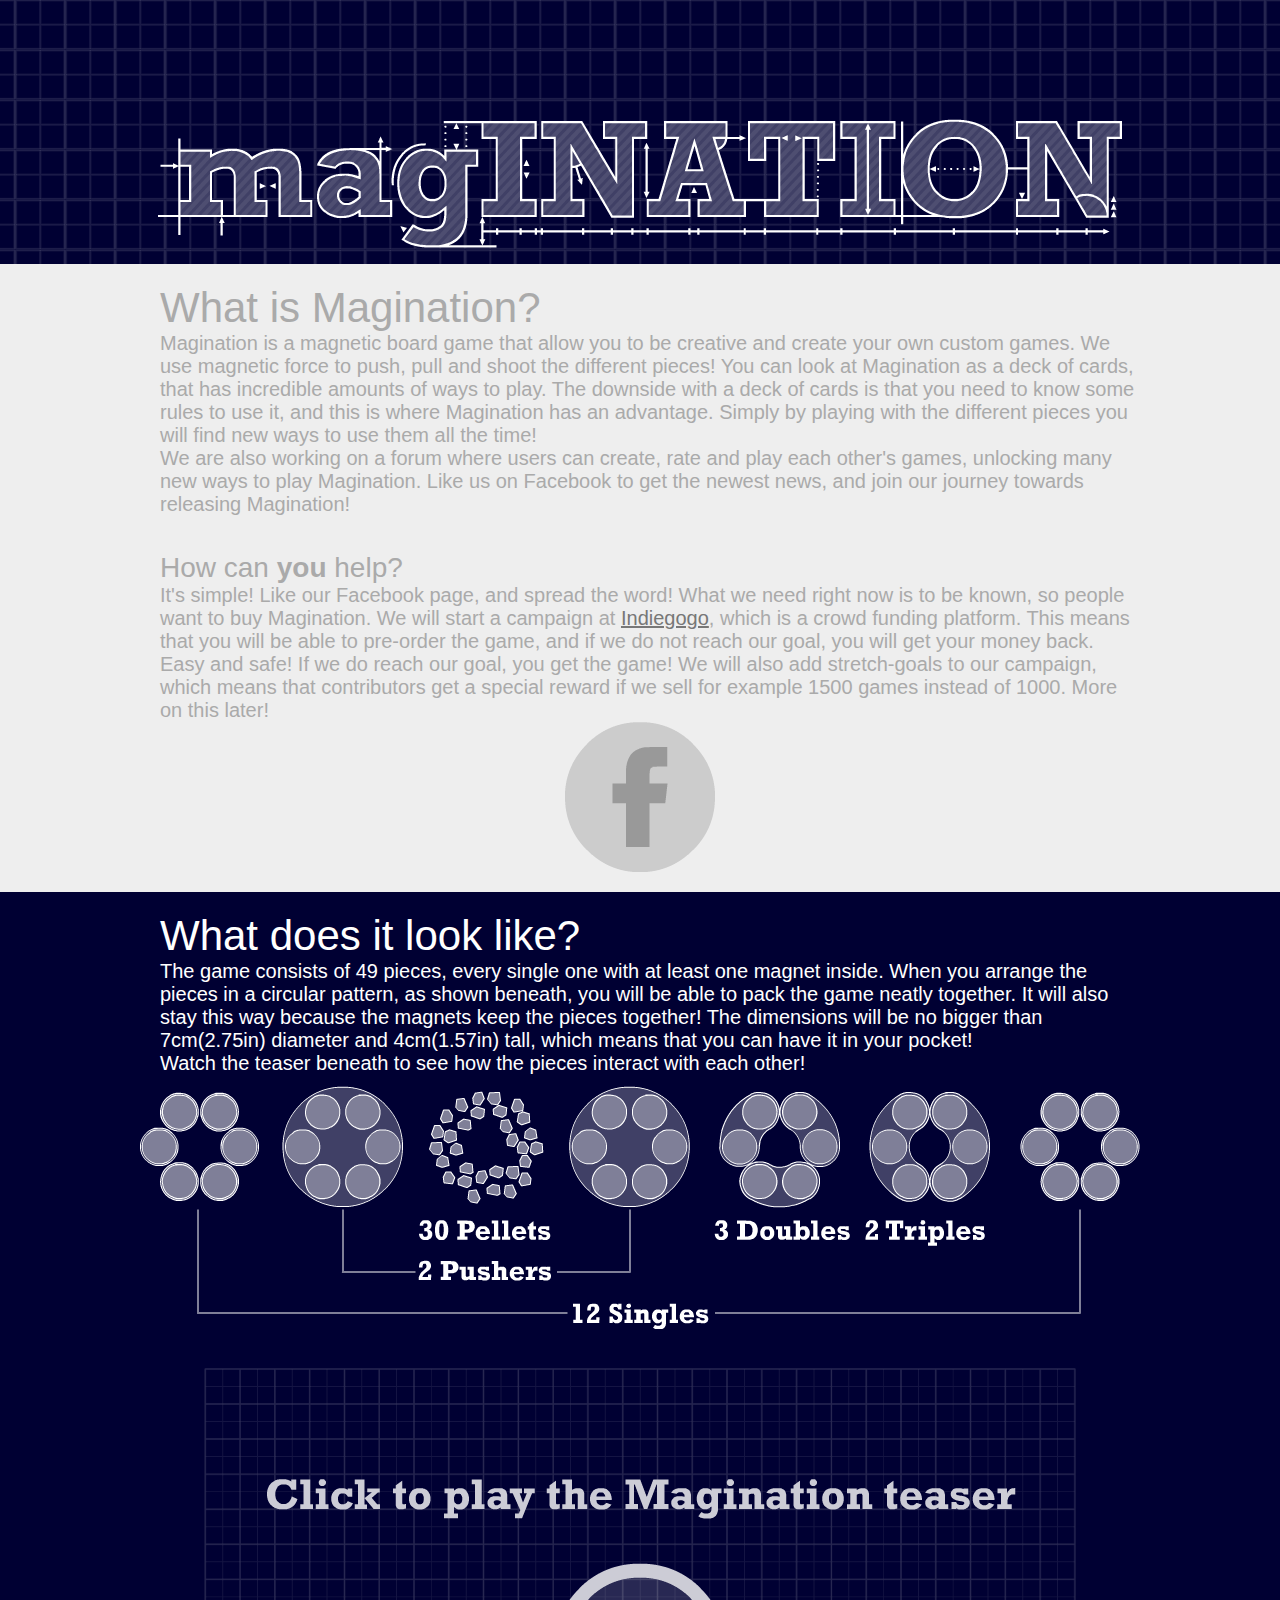
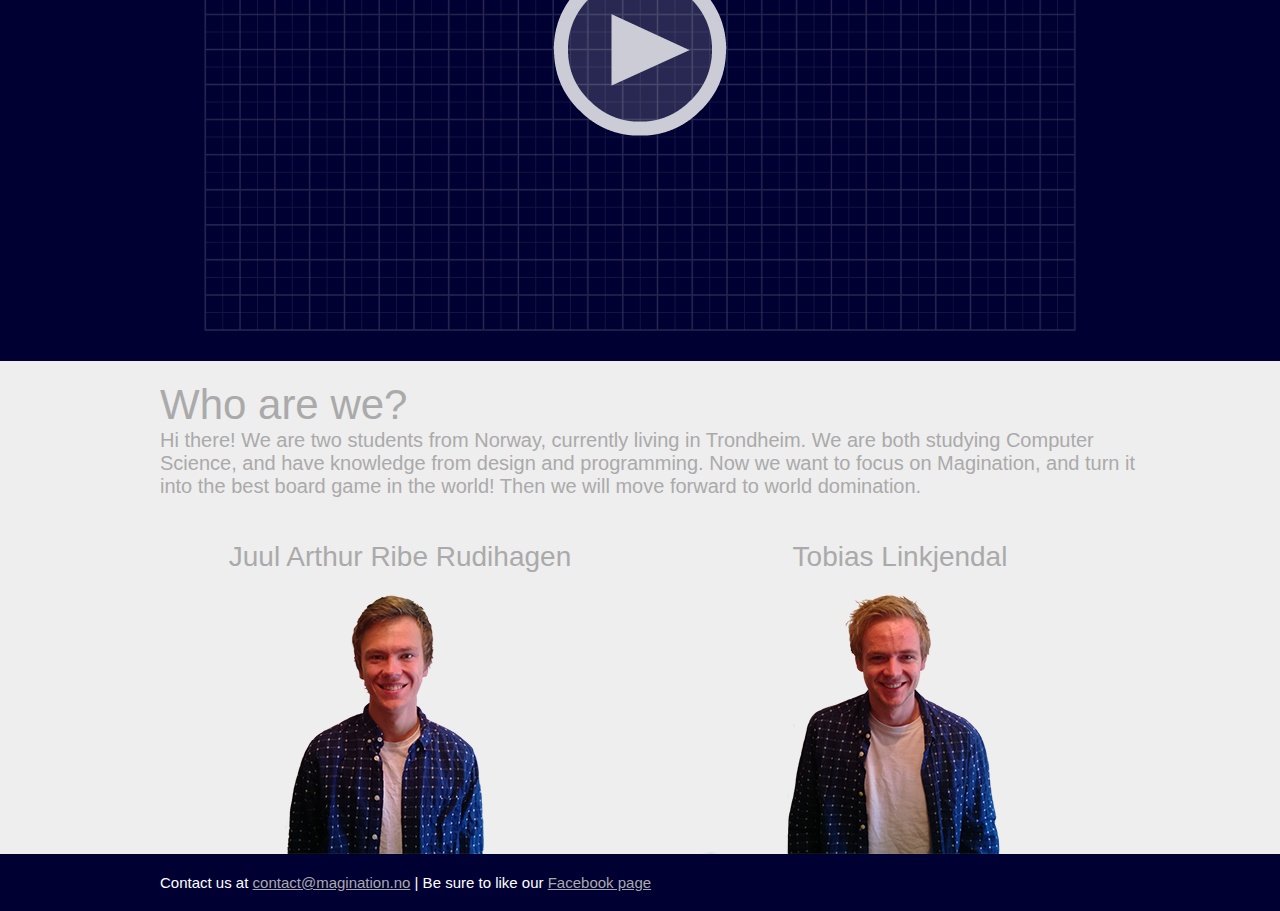
==== index.html @ 5c234058 "Fix scripts location" ====
<!DOCTYPE html>
<html lang="en">
  <head>
    <meta charset="utf-8">
	<meta name="viewport" content="width=device-width, initial-scale=1.0">
    <meta name="dcterms.created" content="Mon, 09 Sep 2013 21:23:43 GMT">
    <meta name="description" content="">
    <meta name="keywords" content="">

    <!--SHORT INFO-->
    <title>Magination</title>
    <link rel="shortcut icon" href="img/favicon.ico" />
	
	<link rel="stylesheet" href="css/simple-design.css" />
    
	<!--[if lt IE 9]>
	<script src="http://css3-mediaqueries-js.googlecode.com/svn/trunk/css3-mediaqueries.js"></script>
	<![endif]-->
	
    <!--[if IE]>
    <script src="http://html5shim.googlecode.com/svn/trunk/html5.js"></script>
    <![endif]-->
  </head>
  <body>
    
	<!--HERE THE PAGE STARTS-->
	<!-- -->
	<!--LOGO STUFFIES-->
    <div class="grid-pattern dark">
		 <div class="container logo-container">
		 	  <img class="magination-logo" src="img/logo.png">
		 </div>  
    </div>
	
	<!--SHORT INFO-->
    <div class="light">
		 <div class="container info-container">
		 	  <div class="header-text light-text">What is Magination?</div>
			  <div class="bread-text light-text">Magination is a magnetic board game that allow you to be creative and create your own custom games. We use magnetic force to push, pull and shoot the different pieces! You can look at Magination as a deck of cards, that has incredible amounts of ways to play. The downside with a deck of cards is that you need to know some rules to use it, and this is where Magination has an advantage. Simply by playing with the different pieces you will find new ways to use them all the time! </br>We are also working on a forum where users can create, rate and play each other's games, unlocking many new ways to play Magination. Like us on Facebook to get the newest news, and join our journey towards releasing Magination!</div>
			  </br></br>
			  <div class="medium-text light-text">How can <b>you</b> help?</div>
			  <div class="bread-text light-text">
			  		It's simple! Like our Facebook page, and spread the word! What we need right now is to be known, so people want to buy Magination. We will start a campaign at <a href="http://www.indiegogo.com/" target="_blank">Indiegogo</a>, which is a crowd funding platform. This means that you will be able to pre-order the game, and if we do not reach our goal, you will get your money back. Easy and safe! If we do reach our goal, you get the game! We will also add stretch-goals to our campaign, which means that contributors get a special reward if we sell for example 1500 games instead of 1000. More on this later!
			  </div>
			  <a class="facebook-icon" href="https://www.facebook.com/maginationgame" target="_blank"></a>
		 </div>  
    </div>

    <!--THE DESIGN-->
    <div class="dark">
		 <div class="container info-container">
		 	  <div class="header-text dark-text">What does it look like?</div>
		 	  <div class="bread-text dark-text">The game consists of 49 pieces, every single one with at least one magnet inside. When you arrange the pieces in a circular pattern, as shown beneath, you will be able to pack the game neatly together. It will also stay this way because the magnets keep the pieces together! The dimensions will be no bigger than 7cm(2.75in) diameter and 4cm(1.57in) tall, which means that you can have it in your pocket! </br>Watch the teaser beneath to see how the pieces interact with each other!</div>
		 	  <img class="magination-design" src="img/magination-design.png">

		 	  	<div class="videoWrapper">

			 	  	<img class="magination-design video-overlay" src="img/video-overlay.png" 
			 	  	onclick="thevid=document.getElementById('thevideo');
					thevid.style.display='block'; 
					this.style.display='none'; 
					document.getElementById('iframe').src = document.getElementById('iframe').src.replace('autoplay=0','autoplay=1');">
					</img>

					<div id="thevideo" style="display: none;">
						<iframe id="iframe" class="youtube-teaser" src="http://www.youtube.com/embed/p1jx0J6_ETY?rel=0&vq=hd720&color=white&autoplay=0&wmode=transparent&theme=light&showinfo=0" frameborder="0" allowscriptaccess="always" allowfullscreen="true">
						</iframe>
					</div>
				</div>
		 </div>  
    </div>

    <!--ABOUT US-->
    <div class="light">
		 <div class="container info-container">
		 	  <div class="header-text light-text">Who are we?</div>
			  <div class="bread-text light-text">Hi there! We are two students from Norway, currently living in Trondheim. We are both studying Computer Science, and have knowledge from design and programming. Now we want to focus on Magination, and turn it into the best board game in the world! Then we will move forward to world domination.</div>
			  <div class="about-us-name-container">
				  <div class="about-us-name" >
				  	<div class="medium-text light-text">Juul Arthur Ribe Rudihagen</div>
				  </div>
				  <div style="left: 50%;" class="about-us-name" >
				  	<div  class="medium-text light-text">Tobias Linkjendal</div>
				  </div>
			  </div>

			  <div class="about-us-picture-container" >
			  	<img class="about-us-picture" src="img/juul-arthur.png">
			  </div>
			  <div class="about-us-picture-container" >
			  	<img class="about-us-picture" src="img/tobias.png">
			  </div>
		 </div>  
    </div>
	
	<!--BOTTOM-->
    <div class="dark">
		 <div class="container info-container">
				  	<div class="small-text dark-text">
		 	  			Contact us at <a style="color: #aaa" href="maito:contact@magination.no" >contact@magination.no</a>  |  Be sure to like our <a style="color: #aaa" href="https://www.facebook.com/maginationgame" target="_blank">Facebook page</a> 
		 	  		</div>				  	
				 

		 </div>  
    </div>
	  <script>
  (function(i,s,o,g,r,a,m){i['GoogleAnalyticsObject']=r;i[r]=i[r]||function(){
  (i[r].q=i[r].q||[]).push(arguments)},i[r].l=1*new Date();a=s.createElement(o),
  m=s.getElementsByTagName(o)[0];a.async=1;a.src=g;m.parentNode.insertBefore(a,m)
  })(window,document,'script','//www.google-analytics.com/analytics.js','ga');

  ga('create', 'UA-17746625-4', 'magination.no');
  ga('send', 'pageview');

</script>
  </body>
</html>
---- css/simple-design.css ----
/* Default CSS */

body 
{
 margin: 0px;
 background-color: #000033;
 font-family: "Rockwell", Helvetica;
}

a
{
  color: #777; 
}
.dark
{
 width: 100%;
 background-color: #000033;
 overflow: hidden;
}

.light
{
 width: 100%;
 background-color: #eee;
 overflow: hidden;
}

.grid-pattern
{
   background-image:url('../img/grid.png');
   background-repeat:repeat;
   background-position:top center;
   background-size: 50px auto;
}

.container
{
 width: 1000px;
 margin-left: auto;
 margin-right: auto;
}

.logo-container
{
  height: auto;
}

.magination-logo
{
  width: 1000px;
  height: 250px;
  padding-bottom: 10px;
}

.info-container
{
 padding-bottom: 20px;
 padding-top: 20px;
}

.header-text
{
 font-size: 42px;
 margin-left: 20px;
}

.medium-text
{
 font-size: 28px;
 margin-left: 20px;
}

.bread-text
{
 font-size: 20px;
 margin-left: 20px;
}

.small-text
{
 font-size: 15px;
 margin-left: 20px;
}

.light-text
{
 color: #aaa; 
}

.dark-text
{
 color: #fff; 
}

.magination-design
{
  width: 100%;
  height: auto;
  margin-top: 10px;
}

.youtube-teaser
{
  position: absolute;
  top: 0;
  left: 0;
  width: 100%;
  height: 100%;
}

.video-overlay
{
  opacity: 0.8;
  cursor: pointer;
}

.video-overlay:hover
{
  opacity: 1;
}

.videoWrapper {
  position: relative;
  padding-bottom: 56.25%; /* 16:9 */
  padding-top: 25px;
  height: 0;
  margin-bottom: 20px;
}

.facebook-icon
{

  z-index: 1337;
  width: 150px;
  height: 150px;
  position: relative;
  margin-left: auto;
  margin-right: auto;
  display: block;
  background: url(../img/facebook-icon.png) no-repeat;
  overflow: hidden;
  background-position:0px 0px;
  cursor: pointer;
}

.facebook-icon:hover{background-position:-150px 0px}

.about-us-picture-container
{
  width: 50%;
  position: relative;
  padding-bottom: 28.12%; /* 16:9 */
  height: 0;
  float: left;
}

.about-us-picture
{
  position: absolute;
  top: 0;
  left: 0;
  width: 100%;
  height: 100%;
}

.about-us-name-container
{
  width: 100%;
  height: 75px;
  position: relative;

}

.about-us-name
{
  width: 50%;
  position: absolute;
  text-align: center;
  bottom: 0px;
  float: left;
}

.bottom-info
{
  width: 100%;
  margin-top: 10px;
  position: relative;

}



.rectangle
{
 height: 100px;
 font-family: "Rockwell", Helvetica;
 font-size: 20px;
 background-color: #4d4d70;
 color: #fff;
 margin: 0.5%;
 padding: 0.5%;
 float: left;
 position: static;
 border-radius: 4px;
}

.rectangle:hover
{
 background-color: #5a5a7b;
}

.mobile-hide
{
/*HIDES WHEN WIDTH = MOBILE*/
}

.inside-rect
{
 position: static;
 width: 100%;
 height: 100%;
 background-color: #fff;
}

@media screen and (max-width:1000px)
{
  .container
  {
    width: 100%;
  }
  
  .grid-pattern
  {
   background-size: 5% auto;
  }

  .magination-logo
  {
    width: 100%;
    height: auto;
  }

  .header-text .bread-text .medium-text
  {
    margin-left: 2%;
  }
}

@media screen and (max-width:480px)
{
  .mobile-hide
  {
   display:none;
  }
  
  .grid-pattern
  {
   background-size: 24px auto;
  }
  
  .header-text
  {
   font-size: 30px;
  }

  .medium-text
  {
   font-size: 20px;
  }

  .bread-text
  {
   font-size: 15px;
  }

  .small-text
  {
   font-size: 12px;
  }

  .magination-logo
  {
    width: 450px;
  }

  .magination-design
  {
    width: 450px;
  }
}
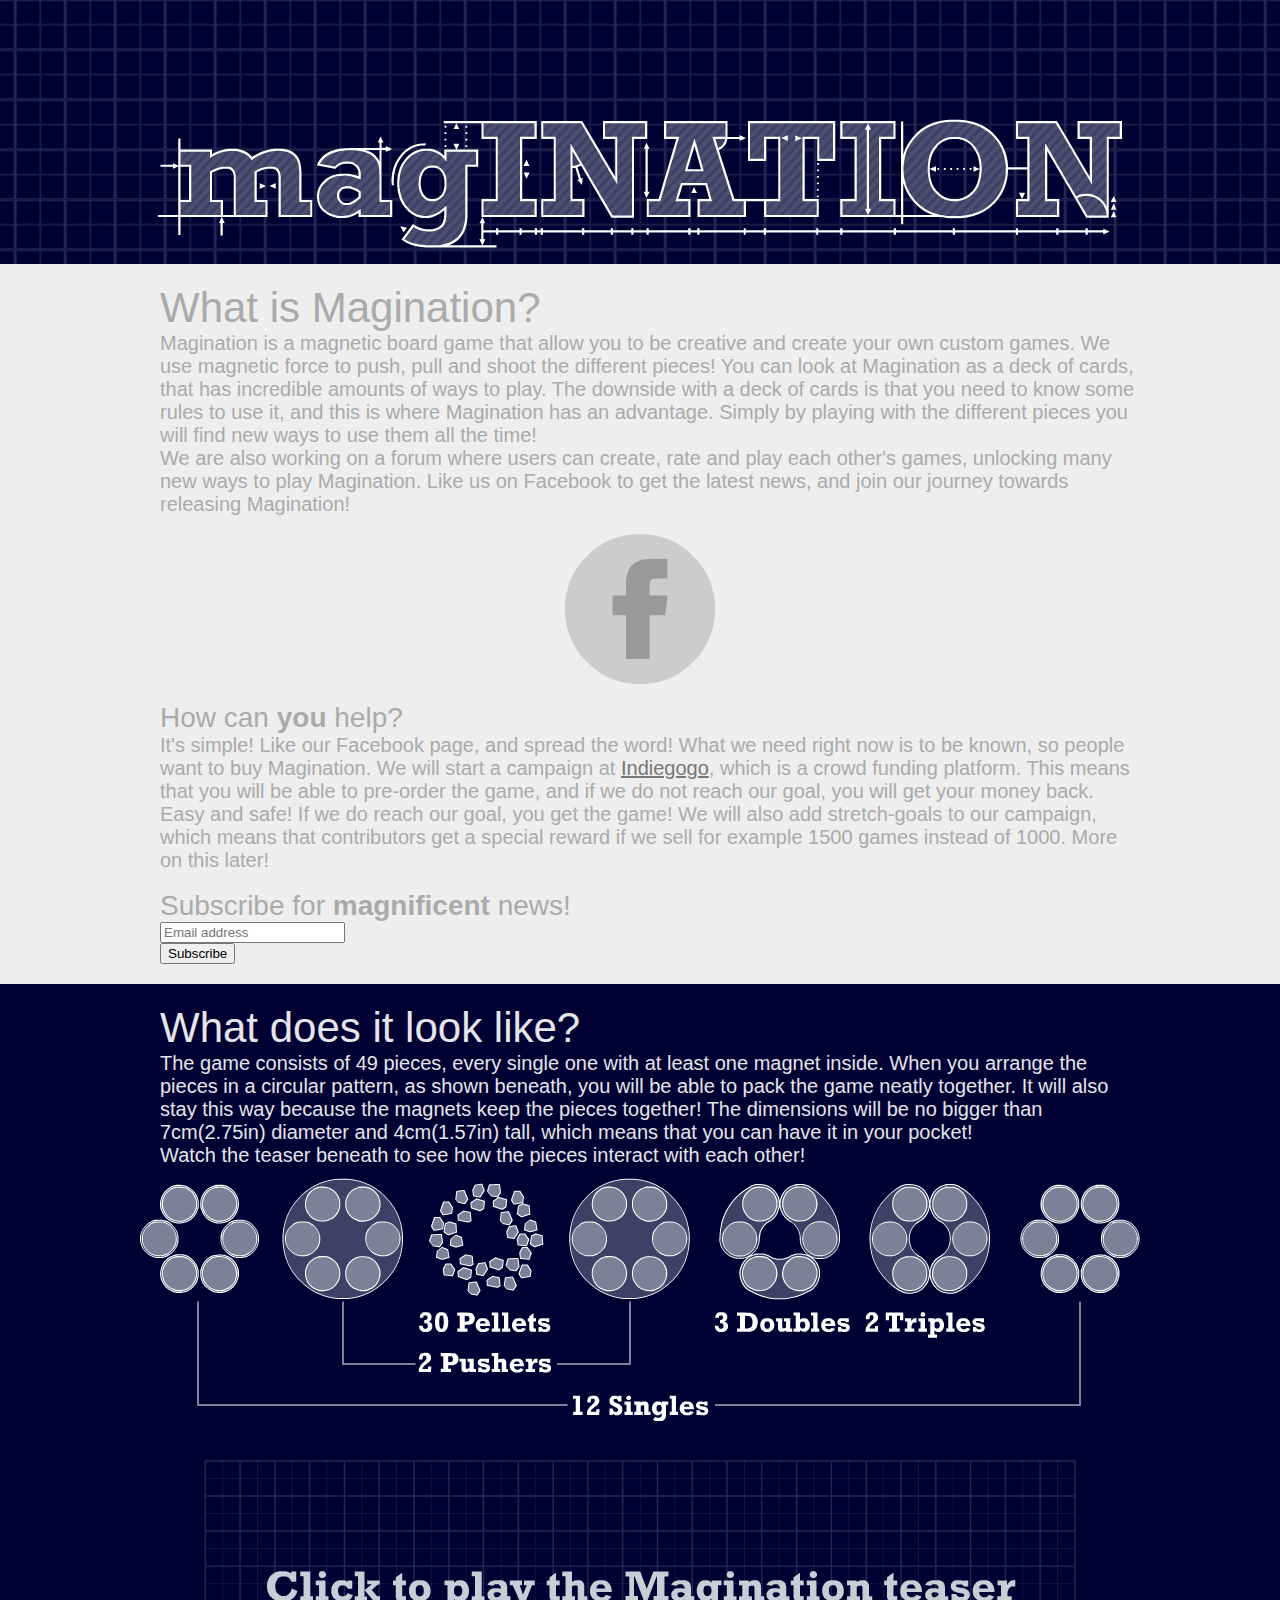
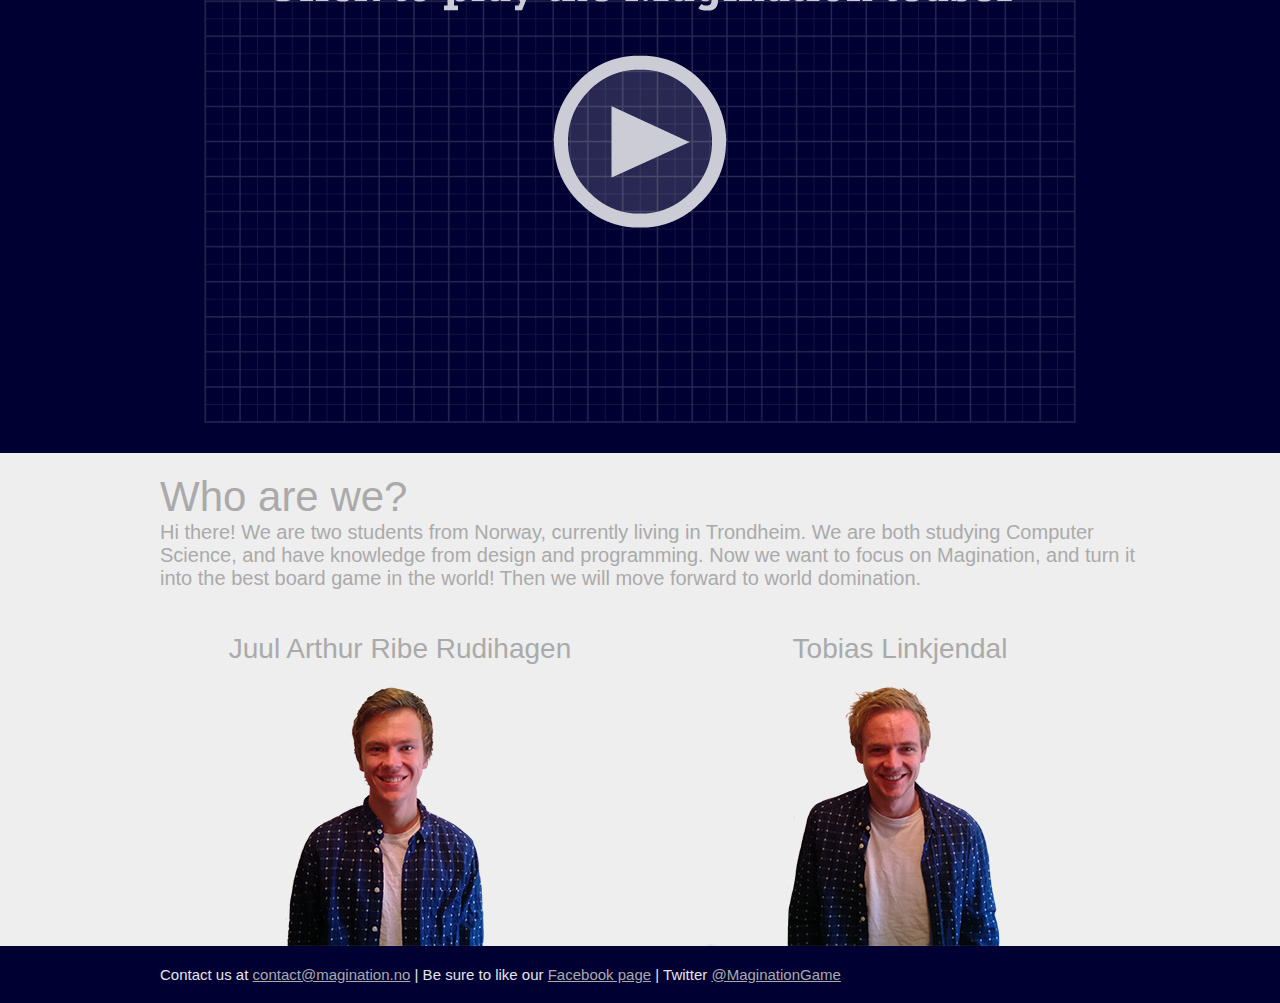
==== commit 3acae97c: "Made subscribe" ====
--- a/index.html
+++ b/index.html
@@ -2,7 +2,6 @@
 <html lang="en">
   <head>
     <meta charset="utf-8">
-	<meta name="viewport" content="width=device-width, initial-scale=1.0">
     <meta name="dcterms.created" content="Mon, 09 Sep 2013 21:23:43 GMT">
     <meta name="description" content="">
     <meta name="keywords" content="">
@@ -12,6 +11,7 @@
     <link rel="shortcut icon" href="img/favicon.ico" />
 	
 	<link rel="stylesheet" href="css/simple-design.css" />
+	<!--<link href="//cdn-images.mailchimp.com/embedcode/slim-081711.css" rel="stylesheet" type="text/css">-->
     
 	<!--[if lt IE 9]>
 	<script src="http://css3-mediaqueries-js.googlecode.com/svn/trunk/css3-mediaqueries.js"></script>
@@ -36,13 +36,26 @@
     <div class="light">
 		 <div class="container info-container">
 		 	  <div class="header-text light-text">What is Magination?</div>
-			  <div class="bread-text light-text">Magination is a magnetic board game that allow you to be creative and create your own custom games. We use magnetic force to push, pull and shoot the different pieces! You can look at Magination as a deck of cards, that has incredible amounts of ways to play. The downside with a deck of cards is that you need to know some rules to use it, and this is where Magination has an advantage. Simply by playing with the different pieces you will find new ways to use them all the time! </br>We are also working on a forum where users can create, rate and play each other's games, unlocking many new ways to play Magination. Like us on Facebook to get the newest news, and join our journey towards releasing Magination!</div>
-			  </br></br>
+			  <div class="bread-text light-text">Magination is a magnetic board game that allow you to be creative and create your own custom games. We use magnetic force to push, pull and shoot the different pieces! You can look at Magination as a deck of cards, that has incredible amounts of ways to play. The downside with a deck of cards is that you need to know some rules to use it, and this is where Magination has an advantage. Simply by playing with the different pieces you will find new ways to use them all the time! </br>We are also working on a forum where users can create, rate and play each other's games, unlocking many new ways to play Magination. Like us on Facebook to get the latest news, and join our journey towards releasing Magination!</div>
+			  </br>
+			  <a class="facebook-icon" href="https://www.facebook.com/maginationgame" target="_blank"></a>
+			</br>
 			  <div class="medium-text light-text">How can <b>you</b> help?</div>
 			  <div class="bread-text light-text">
 			  		It's simple! Like our Facebook page, and spread the word! What we need right now is to be known, so people want to buy Magination. We will start a campaign at <a href="http://www.indiegogo.com/" target="_blank">Indiegogo</a>, which is a crowd funding platform. This means that you will be able to pre-order the game, and if we do not reach our goal, you will get your money back. Easy and safe! If we do reach our goal, you get the game! We will also add stretch-goals to our campaign, which means that contributors get a special reward if we sell for example 1500 games instead of 1000. More on this later!
 			  </div>
-			  <a class="facebook-icon" href="https://www.facebook.com/maginationgame" target="_blank"></a>
+			</br>
+
+			  <!--EMAILZ-->
+			  <div class="medium-text light-text">Subscribe for <b>magnificent</b> news!</div>
+				<div id="mc_embed_signup">
+				<form action="http://magination.us7.list-manage.com/subscribe/post?u=cdaaa234d43613ab3018dbb86&amp;id=b9e1b80c19" method="post" id="mc-embedded-subscribe-form" name="mc-embedded-subscribe-form" class="validate" target="_blank" novalidate>
+					<input style="font-family:Rockwell, Helvetica, Arial" type="email" value="" name="EMAIL" class="email" id="mce-EMAIL" placeholder="Email address" required>
+					<div class="clear"><input type="submit" value="Subscribe" name="subscribe" class="button" style="font-family:Rockwell, Helvetica, Arial"></div> 
+				</form>
+				</div>
+
+			  
 		 </div>  
     </div>
 
@@ -97,21 +110,12 @@
     <div class="dark">
 		 <div class="container info-container">
 				  	<div class="small-text dark-text">
-		 	  			Contact us at <a style="color: #aaa" href="maito:contact@magination.no" >contact@magination.no</a>  |  Be sure to like our <a style="color: #aaa" href="https://www.facebook.com/maginationgame" target="_blank">Facebook page</a> 
+		 	  			Contact us at <a style="color: #aaa" href="maito:contact@magination.no" >contact@magination.no</a>  |  Be sure to like our <a style="color: #aaa" href="https://www.facebook.com/maginationgame" target="_blank">Facebook page</a>  |  Twitter <a style="color: #aaa" href="https://twitter.com/maginationgame" target="_blank">@MaginationGame</a>
 		 	  		</div>				  	
 				 
 
 		 </div>  
     </div>
-	  <script>
-  (function(i,s,o,g,r,a,m){i['GoogleAnalyticsObject']=r;i[r]=i[r]||function(){
-  (i[r].q=i[r].q||[]).push(arguments)},i[r].l=1*new Date();a=s.createElement(o),
-  m=s.getElementsByTagName(o)[0];a.async=1;a.src=g;m.parentNode.insertBefore(a,m)
-  })(window,document,'script','//www.google-analytics.com/analytics.js','ga');
-
-  ga('create', 'UA-17746625-4', 'magination.no');
-  ga('send', 'pageview');
-
-</script>
+	
   </body>
 </html>--- a/css/simple-design.css
+++ b/css/simple-design.css
@@ -89,7 +89,7 @@
 
 .dark-text
 {
- color: #fff; 
+ color: #e5e5ea; 
 }
 
 .magination-design
@@ -125,6 +125,16 @@
   padding-top: 25px;
   height: 0;
   margin-bottom: 20px;
+}
+
+#mc_embed_signup
+{
+  background: #eee; 
+  clear: left; 
+  font: 14px "Rockwell",Helvetica,Arial,sans-serif;
+  color: #aaa;
+  width: 980px;
+  margin-left: 20px;
 }
 
 .facebook-icon
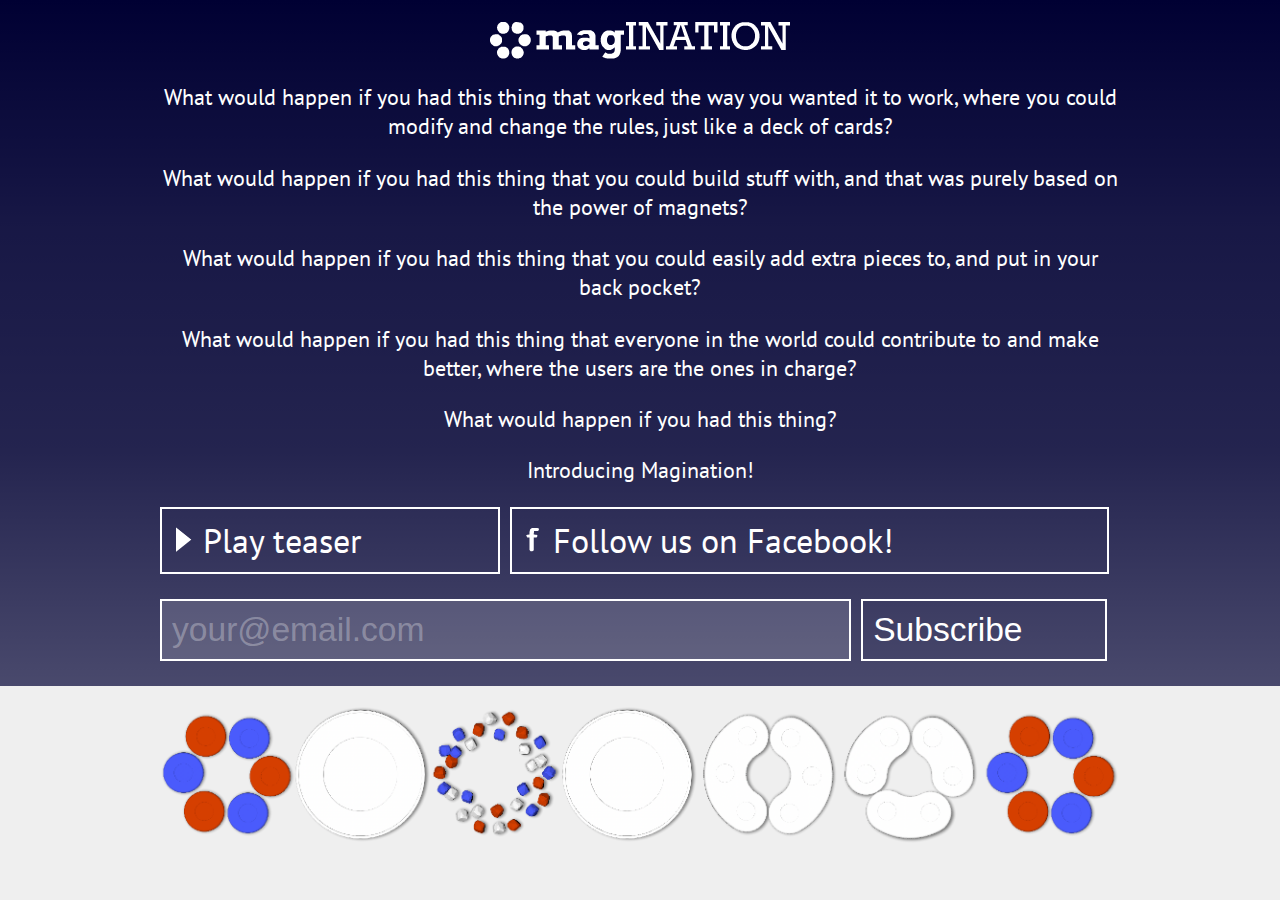
==== commit 392e8dff: "change page to the new tmp page Tobias created" ====
--- a/index.html
+++ b/index.html
@@ -1,121 +1,79 @@
-<!DOCTYPE html>
-<html lang="en">
-  <head>
-    <meta charset="utf-8">
-    <meta name="dcterms.created" content="Mon, 09 Sep 2013 21:23:43 GMT">
-    <meta name="description" content="">
-    <meta name="keywords" content="">
+<html>
+	<head>
 
-    <!--SHORT INFO-->
-    <title>Magination</title>
-    <link rel="shortcut icon" href="img/favicon.ico" />
-	
-	<link rel="stylesheet" href="css/simple-design.css" />
-	<!--<link href="//cdn-images.mailchimp.com/embedcode/slim-081711.css" rel="stylesheet" type="text/css">-->
-    
-	<!--[if lt IE 9]>
-	<script src="http://css3-mediaqueries-js.googlecode.com/svn/trunk/css3-mediaqueries.js"></script>
-	<![endif]-->
-	
-    <!--[if IE]>
-    <script src="http://html5shim.googlecode.com/svn/trunk/html5.js"></script>
-    <![endif]-->
-  </head>
-  <body>
-    
-	<!--HERE THE PAGE STARTS-->
-	<!-- -->
-	<!--LOGO STUFFIES-->
-    <div class="grid-pattern dark">
-		 <div class="container logo-container">
-		 	  <img class="magination-logo" src="img/logo.png">
-		 </div>  
-    </div>
-	
-	<!--SHORT INFO-->
-    <div class="light">
-		 <div class="container info-container">
-		 	  <div class="header-text light-text">What is Magination?</div>
-			  <div class="bread-text light-text">Magination is a magnetic board game that allow you to be creative and create your own custom games. We use magnetic force to push, pull and shoot the different pieces! You can look at Magination as a deck of cards, that has incredible amounts of ways to play. The downside with a deck of cards is that you need to know some rules to use it, and this is where Magination has an advantage. Simply by playing with the different pieces you will find new ways to use them all the time! </br>We are also working on a forum where users can create, rate and play each other's games, unlocking many new ways to play Magination. Like us on Facebook to get the latest news, and join our journey towards releasing Magination!</div>
-			  </br>
-			  <a class="facebook-icon" href="https://www.facebook.com/maginationgame" target="_blank"></a>
-			</br>
-			  <div class="medium-text light-text">How can <b>you</b> help?</div>
-			  <div class="bread-text light-text">
-			  		It's simple! Like our Facebook page, and spread the word! What we need right now is to be known, so people want to buy Magination. We will start a campaign at <a href="http://www.indiegogo.com/" target="_blank">Indiegogo</a>, which is a crowd funding platform. This means that you will be able to pre-order the game, and if we do not reach our goal, you will get your money back. Easy and safe! If we do reach our goal, you get the game! We will also add stretch-goals to our campaign, which means that contributors get a special reward if we sell for example 1500 games instead of 1000. More on this later!
-			  </div>
-			</br>
+		<title>Magination</title>
+    	<link rel="shortcut icon" href="img/favicon.ico" />
+		
+		<script type="text/javascript" src="https://ajax.googleapis.com/ajax/libs/jquery/1.8.2/jquery.min.js"></script>
 
-			  <!--EMAILZ-->
-			  <div class="medium-text light-text">Subscribe for <b>magnificent</b> news!</div>
-				<div id="mc_embed_signup">
-				<form action="http://magination.us7.list-manage.com/subscribe/post?u=cdaaa234d43613ab3018dbb86&amp;id=b9e1b80c19" method="post" id="mc-embedded-subscribe-form" name="mc-embedded-subscribe-form" class="validate" target="_blank" novalidate>
-					<input style="font-family:Rockwell, Helvetica, Arial" type="email" value="" name="EMAIL" class="email" id="mce-EMAIL" placeholder="Email address" required>
-					<div class="clear"><input type="submit" value="Subscribe" name="subscribe" class="button" style="font-family:Rockwell, Helvetica, Arial"></div> 
+		<!-- seperate files -->
+		<script type="text/javascript" src="easybox/easybox.min.js"></script>
+		<script type="text/javascript" src="easybox/handlers.min.js"></script>
+		<script type="text/javascript" src="easybox/extras/autoload.min.js"></script>
+
+		<link rel="stylesheet" type="text/css" href="style.css">
+		<link rel="stylesheet" href="easybox/styles/default/easybox.min.css" type="text/css" media="screen" />
+	</head>
+
+	<body>
+
+		<theidea>
+			
+			<content>
+				<div class="logo"><img src="img/magination-logo.png"></img></div>
+				<div>
+
+					<p>What would happen if you had this thing that worked the way you wanted it to work, where you could modify and change the rules, just like a deck of cards?</p>
+					<p>What would happen if you had this thing that you could build stuff with, and that was purely based on the power of magnets?</p>
+					<p>What would happen if you had this thing that you could easily add extra pieces to, and put in your back pocket?</p>
+					<p>What would happen if you had this thing that everyone in the world could contribute to and make better, where the users are the ones in charge?</p>
+					<p>What would happen if you had this thing?</p>
+					<p>Introducing Magination!</p>
+				</div>
+				
+				<a href="http://www.youtube.com/watch?v=-LDU3sYeeoE" class="lightbox mobile-hide" title="Magination teaser">
+				<div class="video button">
+					<img src="img/play-icon.png">
+					Play teaser
+				</div>
+				</a>
+
+				<a href="http://www.youtube.com/watch?v=-LDU3sYeeoE" class="normal-hide" target="_blank">
+				<div class="video button">
+					<img src="img/play-icon.png">
+					Play teaser
+				</div>
+				</a>
+
+				<a class="facebook button" href="https://www.facebook.com/maginationgame" target="_blank">
+					<img src="img/face-icon.png">
+					Follow us on Facebook!
+				</a>
+
+				<form action="https://docs.google.com/forms/d/1WSSjOhR886l_qv9dcWao-z077sn9ke19iD1cpVpYwKw/formResponse" method="POST" id="ss-form" target="_blank" onsubmit="">
+
+					<div>
+						<input class="button email" type="email" name="entry.1502748027" id="entry_1502748027" dir="auto" aria-label="" aria-required="true" placeholder="your@email.com" ></input>
+					</div>
+
+					<div>
+						<input class="button subscribe" type="submit" name="submit" value="Subscribe" id="ss-submit">
+						</input>
+					</div>
+
 				</form>
-				</div>
 
-			  
-		 </div>  
-    </div>
+				<p> </p>
+			</content>
 
-    <!--THE DESIGN-->
-    <div class="dark">
-		 <div class="container info-container">
-		 	  <div class="header-text dark-text">What does it look like?</div>
-		 	  <div class="bread-text dark-text">The game consists of 49 pieces, every single one with at least one magnet inside. When you arrange the pieces in a circular pattern, as shown beneath, you will be able to pack the game neatly together. It will also stay this way because the magnets keep the pieces together! The dimensions will be no bigger than 7cm(2.75in) diameter and 4cm(1.57in) tall, which means that you can have it in your pocket! </br>Watch the teaser beneath to see how the pieces interact with each other!</div>
-		 	  <img class="magination-design" src="img/magination-design.png">
+		</theidea>
 
-		 	  	<div class="videoWrapper">
+		<game>
+			<content>
+				<img src="img/all-pieces.png" width="100%" class="mobile-hide">
+				<img src="img/all-pieces-v.png" width="100%" class="normal-hide">
+			</content>
+		</game>
 
-			 	  	<img class="magination-design video-overlay" src="img/video-overlay.png" 
-			 	  	onclick="thevid=document.getElementById('thevideo');
-					thevid.style.display='block'; 
-					this.style.display='none'; 
-					document.getElementById('iframe').src = document.getElementById('iframe').src.replace('autoplay=0','autoplay=1');">
-					</img>
-
-					<div id="thevideo" style="display: none;">
-						<iframe id="iframe" class="youtube-teaser" src="http://www.youtube.com/embed/p1jx0J6_ETY?rel=0&vq=hd720&color=white&autoplay=0&wmode=transparent&theme=light&showinfo=0" frameborder="0" allowscriptaccess="always" allowfullscreen="true">
-						</iframe>
-					</div>
-				</div>
-		 </div>  
-    </div>
-
-    <!--ABOUT US-->
-    <div class="light">
-		 <div class="container info-container">
-		 	  <div class="header-text light-text">Who are we?</div>
-			  <div class="bread-text light-text">Hi there! We are two students from Norway, currently living in Trondheim. We are both studying Computer Science, and have knowledge from design and programming. Now we want to focus on Magination, and turn it into the best board game in the world! Then we will move forward to world domination.</div>
-			  <div class="about-us-name-container">
-				  <div class="about-us-name" >
-				  	<div class="medium-text light-text">Juul Arthur Ribe Rudihagen</div>
-				  </div>
-				  <div style="left: 50%;" class="about-us-name" >
-				  	<div  class="medium-text light-text">Tobias Linkjendal</div>
-				  </div>
-			  </div>
-
-			  <div class="about-us-picture-container" >
-			  	<img class="about-us-picture" src="img/juul-arthur.png">
-			  </div>
-			  <div class="about-us-picture-container" >
-			  	<img class="about-us-picture" src="img/tobias.png">
-			  </div>
-		 </div>  
-    </div>
-	
-	<!--BOTTOM-->
-    <div class="dark">
-		 <div class="container info-container">
-				  	<div class="small-text dark-text">
-		 	  			Contact us at <a style="color: #aaa" href="maito:contact@magination.no" >contact@magination.no</a>  |  Be sure to like our <a style="color: #aaa" href="https://www.facebook.com/maginationgame" target="_blank">Facebook page</a>  |  Twitter <a style="color: #aaa" href="https://twitter.com/maginationgame" target="_blank">@MaginationGame</a>
-		 	  		</div>				  	
-				 
-
-		 </div>  
-    </div>
-	
-  </body>
-</html>+	</body>
+</html> 	--- a/style.css
+++ b/style.css
@@ -0,0 +1,469 @@
+/*  Syntax Quick Reference
+  --------------------------
+  column($ratios: 1, $offset: 0, $cycle: 0, $uncycle: 0, $gutter: $jeet-gutter)
+  span($ratio: 1, $offset: 0)
+  shift($ratios: 0, $col_or_span: column, $gutter: $jeet-gutter)
+  unshift()
+  edit()
+  center($max_width: 1410px, $pad: 0)
+  stack($pad: 0, $align: false)
+  unstack()
+  align($direction: both)
+  cf()
+*/
+@import url(http://fonts.googleapis.com/css?family=Rokkitt:400,700);
+@import url(http://fonts.googleapis.com/css?family=PT+Sans:400,700);
+/*@include edit();
+*/
+/*MIXINS*/
+/*VARIABLES*/
+input:focus {
+  outline: none; }
+
+::-webkit-input-placeholder {
+  /* WebKit browsers */
+  color: rgba(255, 255, 255, 0.3); }
+
+:-moz-placeholder {
+  /* Mozilla Firefox 4 to 18 */
+  color: rgba(255, 255, 255, 0.3); }
+
+::-moz-placeholder {
+  /* Mozilla Firefox 19+ */
+  color: rgba(255, 255, 255, 0.3); }
+
+:-ms-input-placeholder {
+  /* Internet Explorer 10+ */
+  color: rgba(255, 255, 255, 0.3); }
+
+body {
+  *zoom: 1;
+  float: left;
+  display: inline;
+  clear: none;
+  padding-left: 0;
+  padding-right: 0;
+  text-align: inherit;
+  width: 100%;
+  margin-left: 0%;
+  margin-right: 0%;
+  margin: 0px;
+  cursor: default;
+  background-color: #efefef;
+  font-family: 'PT Sans', sans-serif;
+  font-size: 1.4em; }
+  body:before, body:after {
+    content: '';
+    display: table; }
+  body:after {
+    clear: both; }
+
+h1 {
+  text-align: center;
+  font-size: 3em; }
+
+h1, header, sidebar {
+  font-family: 'Rokkitt', serif;
+  font-weight: 400;
+  color: white; }
+
+p {
+  text-align: center;
+  color: white; }
+
+a {
+  text-decoration: none; }
+
+content {
+  *zoom: 1;
+  width: auto;
+  max-width: 960px;
+  float: none;
+  display: block;
+  margin-right: auto;
+  margin-left: auto;
+  padding-left: 0;
+  padding-right: 0;
+  padding-left: 10px;
+  padding-right: 10px;
+  /*Change on mobile!*/ }
+  content:before, content:after {
+    content: '';
+    display: table; }
+  content:after {
+    clear: both; }
+
+header {
+  *zoom: 1;
+  float: left;
+  display: inline;
+  clear: none;
+  padding-left: 0;
+  padding-right: 0;
+  text-align: inherit;
+  width: 100%;
+  margin-left: 0%;
+  margin-right: 0%;
+  background: #000033;
+  top: 0px;
+  position: fixed;
+  padding-bottom: 8px; }
+  header:before, header:after {
+    content: '';
+    display: table; }
+  header:after {
+    clear: both; }
+
+.logo {
+  *zoom: 1;
+  width: auto;
+  max-width: 320px;
+  float: none;
+  display: block;
+  margin-right: auto;
+  margin-left: auto;
+  padding-left: 0;
+  padding-right: 0;
+  text-align: center;
+  margin-top: 20px;
+  margin-bottom: 20px; }
+  .logo:before, .logo:after {
+    content: '';
+    display: table; }
+  .logo:after {
+    clear: both; }
+
+.logo img {
+  width: 100%;
+  height: auto;
+  /*cursor: pointer;*/ }
+
+menuitem {
+  *zoom: 1;
+  float: left;
+  display: inline;
+  clear: none;
+  padding-left: 0;
+  padding-right: 0;
+  text-align: inherit;
+  width: 20%;
+  margin-left: 0%;
+  margin-right: 0%;
+  text-align: center;
+  font-size: 1.5em;
+  border-top: 2px solid;
+  border-bottom: 2px solid;
+  border-color: white;
+  line-height: 1.5em;
+  background-color: rgba(255, 255, 255, 0);
+  cursor: pointer;
+  /* For Safari 3.1 to 6.0 */
+  -webkit-transition-duration: 0.2s;
+  -webkit-transition-timing-function: radial;
+  /* Standard syntax */
+  transition-duration: 0.2s;
+  transition-timing-function: radial; }
+  menuitem:before, menuitem:after {
+    content: '';
+    display: table; }
+  menuitem:after {
+    clear: both; }
+
+menuitem:hover {
+  background-color: rgba(255, 255, 255, 0.2); }
+
+sidebar {
+  position: fixed;
+  background-color: #000033;
+  width: 216px;
+  height: 100%;
+  right: -216px;
+  z-index: 1337;
+  /* For Safari 3.1 to 6.0 */
+  -webkit-transition-duration: 0.6s;
+  -webkit-transition-timing-function: radial;
+  /* Standard syntax */
+  transition-duration: 0.6s;
+  transition-timing-function: radial; }
+
+sidebar:hover {
+  right: 0px; }
+
+sidebar a {
+  *zoom: 1;
+  float: left;
+  display: inline;
+  clear: none;
+  padding-left: 0;
+  padding-right: 0;
+  text-align: inherit;
+  width: 100%;
+  margin-left: 0%;
+  margin-right: 0%;
+  text-align: center;
+  font-size: 2em;
+  border-top: none;
+  border-bottom: none;
+  line-height: 1.5em;
+  background-color: rgba(255, 255, 255, 0);
+  cursor: pointer;
+  /* For Safari 3.1 to 6.0 */
+  -webkit-transition-duration: 0.2s;
+  -webkit-transition-timing-function: radial;
+  /* Standard syntax */
+  transition-duration: 0.2s;
+  transition-timing-function: radial; }
+  sidebar a:before, sidebar a:after {
+    content: '';
+    display: table; }
+  sidebar a:after {
+    clear: both; }
+
+sidebar a:hover {
+  background-color: rgba(255, 255, 255, 0.2); }
+
+.separator {
+  height: 130px; }
+
+theidea {
+  *zoom: 1;
+  float: left;
+  display: inline;
+  clear: none;
+  padding-left: 0;
+  padding-right: 0;
+  text-align: inherit;
+  width: 100%;
+  margin-left: 0%;
+  margin-right: 0%;
+  background: linear-gradient(#000033, rgba(0, 0, 51, 0.9), rgba(0, 0, 51, 0.85), rgba(0, 0, 51, 0.7), rgba(0, 0, 51, 0.6)), url(img/idea-bg.jpg);
+  background-size: cover;
+  background-attachment: fixed;
+  background-position: center; }
+  theidea:before, theidea:after {
+    content: '';
+    display: table; }
+  theidea:after {
+    clear: both; }
+
+.button {
+  display: inline-block;
+  border: 2px solid white;
+  color: white;
+  padding: 10px;
+  cursor: pointer;
+  float: left;
+  font-size: 1.5em;
+  margin-bottom: 10px;
+  vertical-align: middle;
+  line-height: normal;
+  background-color: rgba(255, 255, 255, 0);
+  cursor: pointer;
+  /* For Safari 3.1 to 6.0 */
+  -webkit-transition-duration: 0.2s;
+  -webkit-transition-timing-function: radial;
+  /* Standard syntax */
+  transition-duration: 0.2s;
+  transition-timing-function: radial; }
+
+.button:hover {
+  background-color: rgba(255, 255, 255, 0.2); }
+
+.video {
+  *zoom: 1;
+  float: left;
+  display: inline;
+  clear: none;
+  padding-left: 0;
+  padding-right: 0;
+  text-align: inherit;
+  width: 35%;
+  margin-left: 0%;
+  margin-right: 0%;
+  margin-right: 10px; }
+  .video:before, .video:after {
+    content: '';
+    display: table; }
+  .video:after {
+    clear: both; }
+
+.facebook {
+  *zoom: 1;
+  float: left;
+  display: inline;
+  clear: none;
+  padding-left: 0;
+  padding-right: 0;
+  text-align: inherit;
+  width: 62%;
+  margin-left: 0%;
+  margin-right: 0%;
+  margin-bottom: 25px; }
+  .facebook:before, .facebook:after {
+    content: '';
+    display: table; }
+  .facebook:after {
+    clear: both; }
+
+.subscribe {
+  *zoom: 1;
+  float: left;
+  display: inline;
+  clear: none;
+  padding-left: 0;
+  padding-right: 0;
+  text-align: inherit;
+  width: 25.6%;
+  margin-left: 0%;
+  margin-right: 0%;
+  padding-left: 10px;
+  margin-bottom: 25px; }
+  .subscribe:before, .subscribe:after {
+    content: '';
+    display: table; }
+  .subscribe:after {
+    clear: both; }
+
+.email {
+  *zoom: 1;
+  float: left;
+  display: inline;
+  clear: none;
+  padding-left: 0;
+  padding-right: 0;
+  text-align: inherit;
+  width: 72%;
+  margin-left: 0%;
+  margin-right: 0%;
+  margin-right: 10px;
+  padding-left: 10px;
+  background-color: rgba(255, 255, 255, 0.15); }
+  .email:before, .email:after {
+    content: '';
+    display: table; }
+  .email:after {
+    clear: both; }
+
+.email:focus {
+  background-color: rgba(255, 255, 255, 0.3); }
+
+game {
+  *zoom: 1;
+  float: left;
+  display: inline;
+  clear: none;
+  padding-left: 0;
+  padding-right: 0;
+  text-align: inherit;
+  width: 100%;
+  margin-left: 0%;
+  margin-right: 0%;
+  background-color: #efefef;
+  bottom: 0; }
+  game:before, game:after {
+    content: '';
+    display: table; }
+  game:after {
+    clear: both; }
+
+.normal-hide {
+  display: none; }
+
+.mobile-hide {
+  display: block; }
+
+/*MOBILE*/
+@media screen and (max-width: 768px) {
+  sidebar {
+    display: block;
+    right: -176px; }
+
+  header {
+    position: relative; }
+
+  header menuitem {
+    display: none; }
+
+  /*content {padding: 0px; margin-right: 50px; margin-left: $def-pad}*/
+  header content {
+    border-bottom: 2px solid white; }
+
+  .separator {
+    height: 0px; }
+
+  .video {
+    *zoom: 1;
+    float: left;
+    display: inline;
+    clear: none;
+    padding-left: 0;
+    padding-right: 0;
+    text-align: inherit;
+    width: 100%;
+    margin-left: 0%;
+    margin-right: 0%;
+    margin-right: 0px; }
+    .video:before, .video:after {
+      content: '';
+      display: table; }
+    .video:after {
+      clear: both; }
+
+  .facebook {
+    *zoom: 1;
+    float: left;
+    display: inline;
+    clear: none;
+    padding-left: 0;
+    padding-right: 0;
+    text-align: inherit;
+    width: 100%;
+    margin-left: 0%;
+    margin-right: 0%; }
+    .facebook:before, .facebook:after {
+      content: '';
+      display: table; }
+    .facebook:after {
+      clear: both; }
+
+  .email {
+    *zoom: 1;
+    float: left;
+    display: inline;
+    clear: none;
+    padding-left: 0;
+    padding-right: 0;
+    text-align: inherit;
+    width: 100%;
+    margin-left: 0%;
+    margin-right: 0%;
+    padding-left: 10px; }
+    .email:before, .email:after {
+      content: '';
+      display: table; }
+    .email:after {
+      clear: both; }
+
+  .subscribe {
+    *zoom: 1;
+    float: left;
+    display: inline;
+    clear: none;
+    padding-left: 0;
+    padding-right: 0;
+    text-align: inherit;
+    width: 100%;
+    margin-left: 0%;
+    margin-right: 0%;
+    padding-left: 10px; }
+    .subscribe:before, .subscribe:after {
+      content: '';
+      display: table; }
+    .subscribe:after {
+      clear: both; }
+
+  .normal-hide {
+    display: block; }
+
+  .mobile-hide {
+    display: none; } }
--- a/easybox/styles/default/easybox.min.css
+++ b/easybox/styles/default/easybox.min.css
@@ -0,0 +1,5 @@
+/*
+        Easybox v1.4 - Lightweight easy to use lightbox clone for jQuery
+        Based on Slimbox2 by Christophe Beyls <http://www.digitalia.be>
+*/
+#easyOverlay{position:fixed;z-index:9998;left:0;top:0;width:100%;height:100%;background:#000;cursor:pointer}#easyCenter{position:fixed;left:50%;top:50%;z-index:9999;overflow:hidden;background:#fff;border-radius:8px}#easyLoadingIndicator{position:relative;left:50%;top:50%;width:24px;height:24px;margin-left:-12px;margin-top:-12px;background:url(loading.gif) no-repeat}#easyContainer{overflow:hidden}#easyContainer.error{background:url(error.png) no-repeat center}#easyContainer,#easyBottom{padding:10px}#easyContainer img,#easyContainer iframe{border:0}#easyBottom{font-family:Verdana,Arial,Geneva,Helvetica,sans-serif;color:#666;text-align:left;min-height:20px;padding-top:0}#easyCloseLink{display:block;float:right;width:20px;height:20px;background:transparent url(closebtn.png) no-repeat center;margin:0 0 0 10px;outline:0}#easyNavigation{float:left;width:38px;height:20px;margin:0 10px 0 0}#easyPrevLink{display:block;float:left;width:18px;height:20px;background:transparent url(prevbtn.png) no-repeat center;outline:0}#easyNextLink{display:block;margin:0 0 0 20px;width:18px;height:20px;background:transparent url(nextbtn.png) no-repeat center;outline:0}#easyPrevLink.disabled,#easyNextLink.disabled{visibility:hidden}#easySlideLink{display:block;float:right;width:20px;height:20px;background:transparent url(slidebtn.png) no-repeat center;margin:0 0 0 10px;outline:0}#easySlideLink.disabled{background:transparent url(noslidebtn.png) no-repeat center}#easyCaption,#easyNumber{display:block;margin-right:60px}#easyCaption.nav,#easyNumber.nav{margin-left:48px}#easyCaption{font-size:12px;font-weight:bold;line-height:16px;padding-top:2px}#easyNumber{font-size:10px;line-height:10px;height:10px;padding:4px 0 6px}
